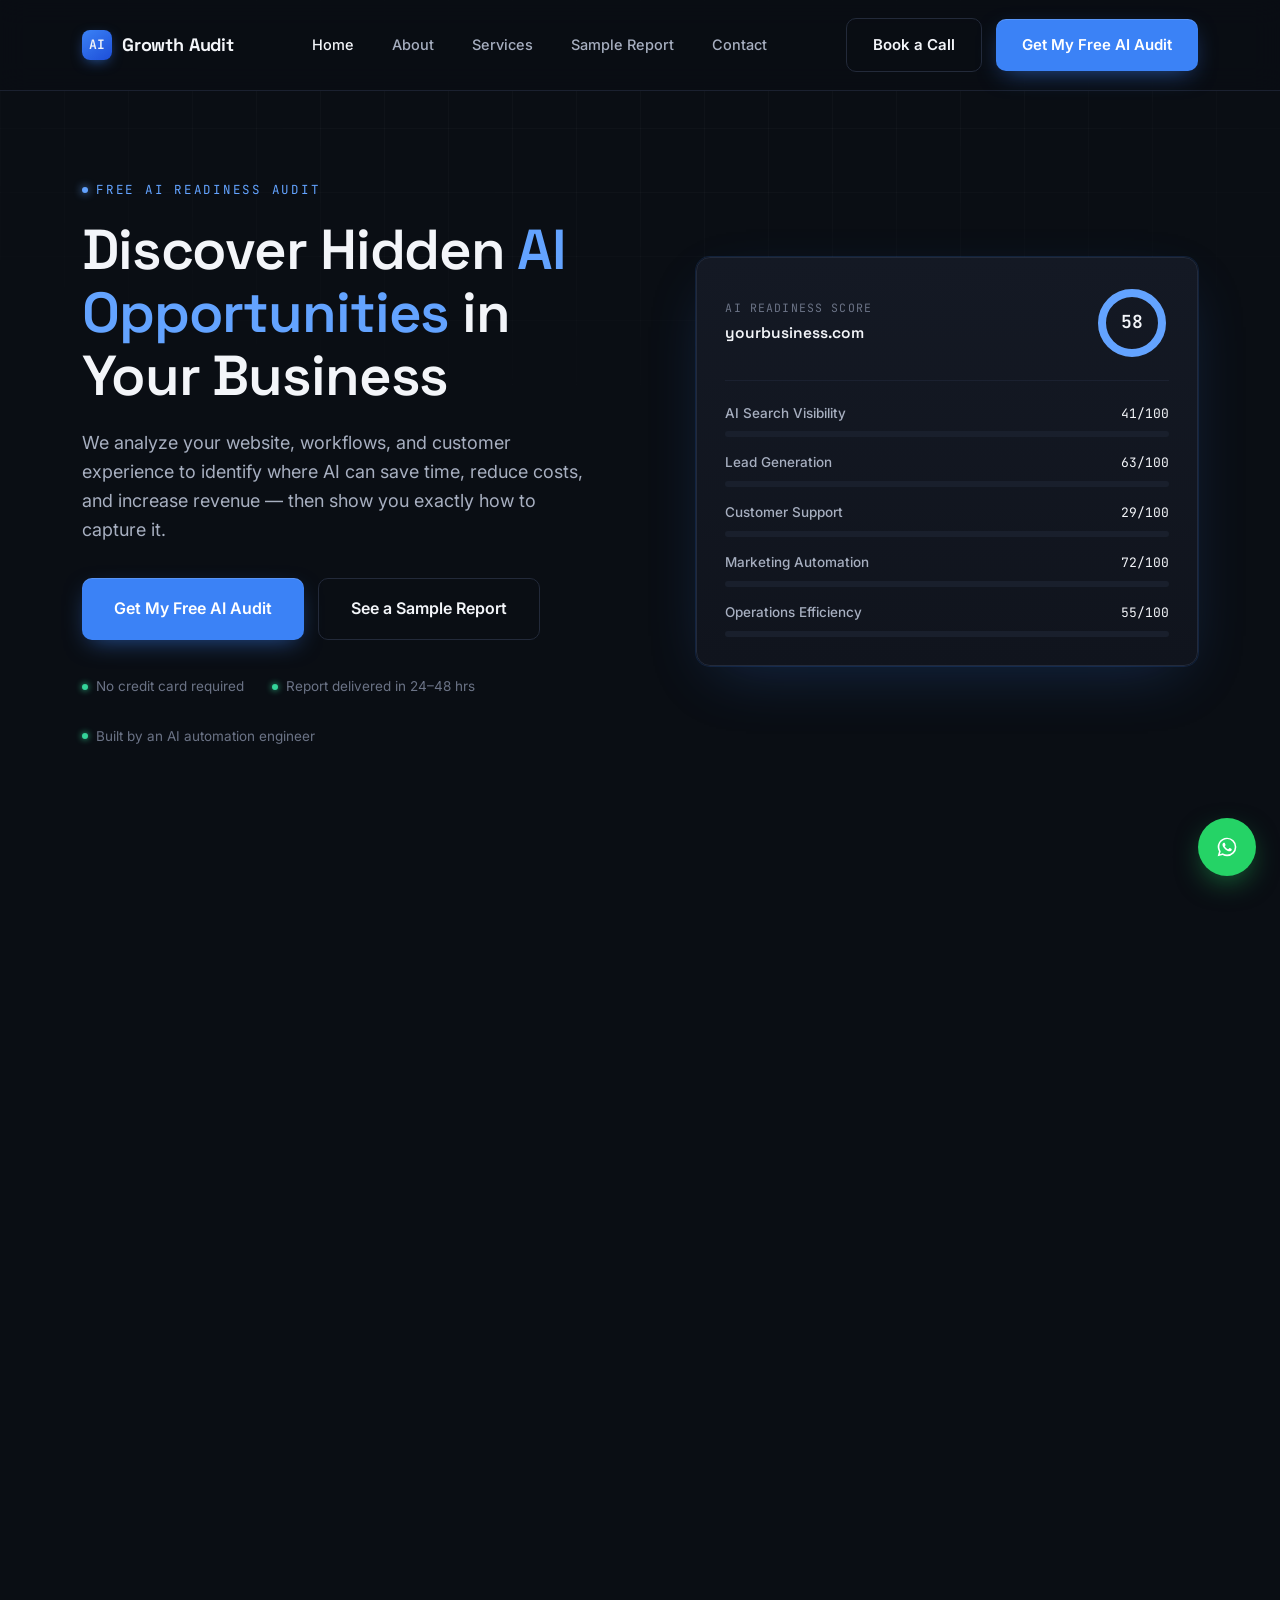
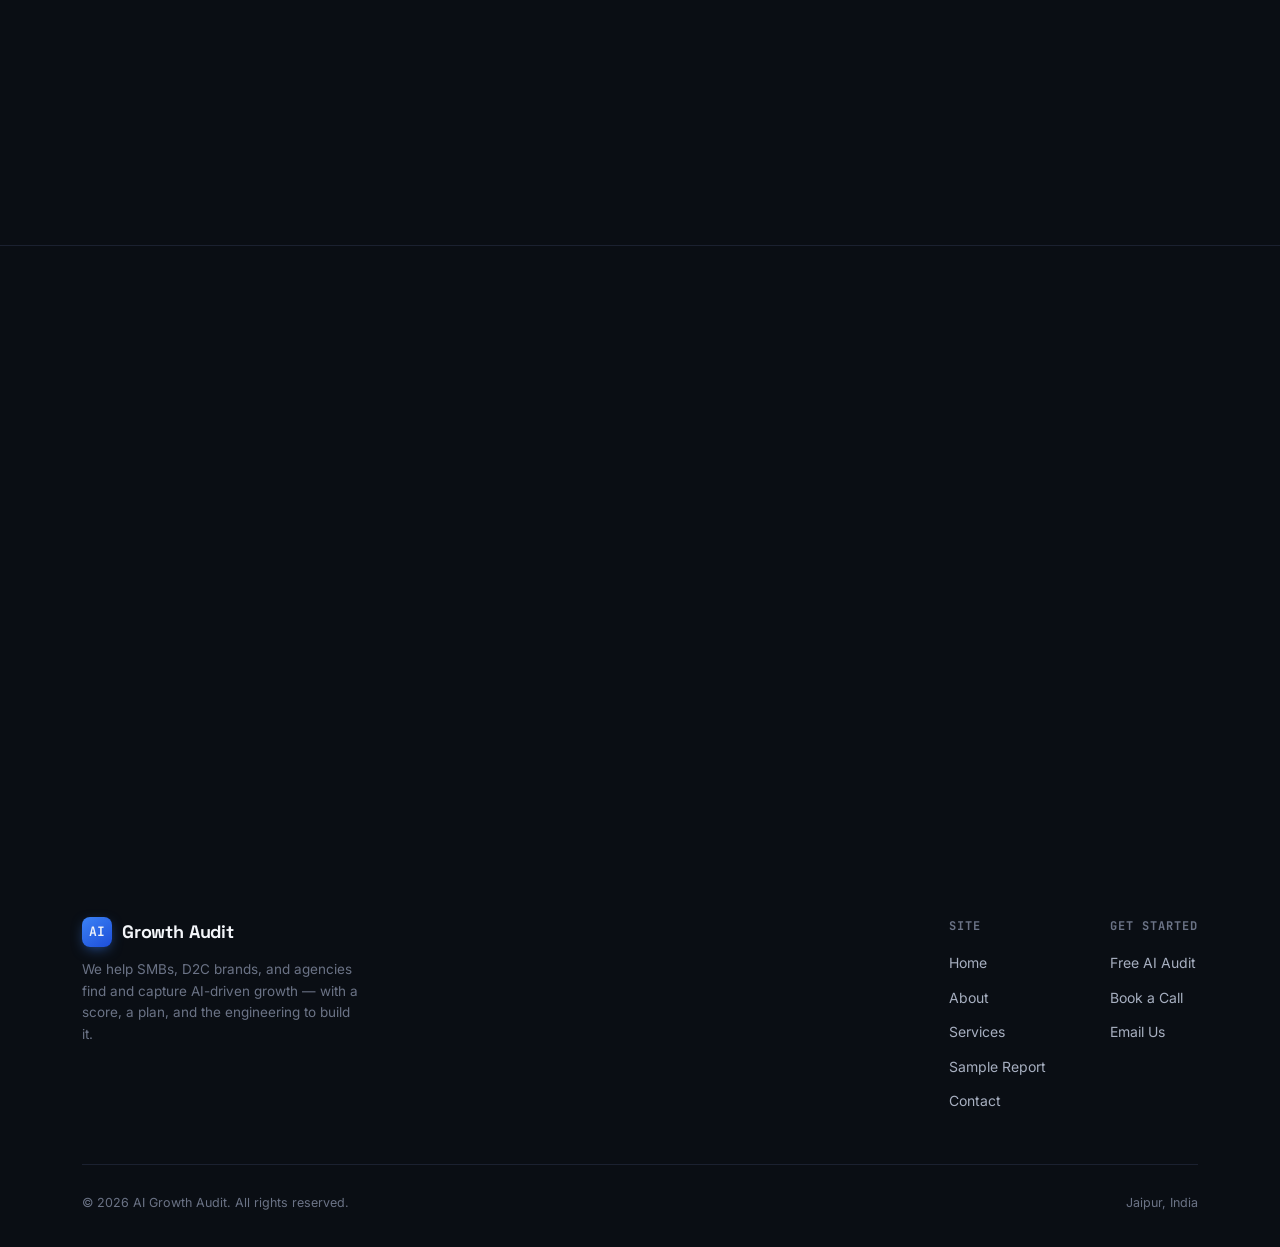
==== index.html @ 696801c4 "Add files via upload" ====
<!DOCTYPE html>
<html lang="en">
<head>
<meta charset="UTF-8">
<meta name="viewport" content="width=device-width, initial-scale=1.0">
<title>AI Growth Audit — Discover Hidden AI Opportunities in Your Business</title>
<meta name="description" content="We analyze your website, workflows, and customer experience to identify where AI can save time, reduce costs, and increase revenue. Get your free AI Audit.">
<meta property="og:title" content="AI Growth Audit — Discover Hidden AI Opportunities in Your Business">
<meta property="og:description" content="A personalized AI Readiness Score, audit report, and implementation roadmap for your business — free.">
<meta property="og:type" content="website">
<link rel="icon" href="data:image/svg+xml,<svg xmlns=%22http://www.w3.org/2000/svg%22 viewBox=%220 0 100 100%22><rect width=%22100%22 height=%22100%22 rx=%2222%22 fill=%22%233B82F6%22/><text x=%2250%22 y=%2266%22 font-size=%2255%22 text-anchor=%22middle%22 fill=%22white%22 font-family=%22monospace%22>A</text></svg>">
<link rel="stylesheet" href="styles.css">
</head>
<body>

<nav class="nav">
  <div class="nav-inner">
    <a href="index.html" class="logo"><span class="logo-mark">AI</span> Growth Audit</a>
    <ul class="nav-links">
      <li><a href="index.html" class="active">Home</a></li>
      <li><a href="about.html">About</a></li>
      <li><a href="services.html">Services</a></li>
      <li><a href="sample-report.html">Sample Report</a></li>
      <li><a href="contact.html">Contact</a></li>
    </ul>
    <div class="nav-cta">
      <a href="contact.html" class="btn btn-secondary">Book a Call</a>
      <a href="contact.html" class="btn btn-primary">Get My Free AI Audit</a>
    </div>
    <button class="nav-toggle" aria-label="Menu"><span></span><span></span><span></span></button>
  </div>
</nav>

<!-- HERO -->
<section class="hero">
  <div class="container">
    <div class="hero-grid">
      <div class="reveal in">
        <span class="eyebrow">Free AI Readiness Audit</span>
        <h1>Discover Hidden <span class="hl">AI Opportunities</span> in Your Business</h1>
        <p class="lead">We analyze your website, workflows, and customer experience to identify where AI can save time, reduce costs, and increase revenue — then show you exactly how to capture it.</p>
        <div class="hero-ctas">
          <a href="contact.html" class="btn btn-primary btn-lg">Get My Free AI Audit</a>
          <a href="sample-report.html" class="btn btn-secondary btn-lg">See a Sample Report</a>
        </div>
        <div class="hero-meta">
          <span><span class="dot-ok"></span> No credit card required</span>
          <span><span class="dot-ok"></span> Report delivered in 24–48 hrs</span>
          <span><span class="dot-ok"></span> Built by an AI automation engineer</span>
        </div>
      </div>

      <div class="reveal in" style="transition-delay:.1s">
        <div class="scorecard">
          <div class="scorecard-top">
            <div>
              <div class="label">AI Readiness Score</div>
              <div class="name">yourbusiness.com</div>
            </div>
            <div class="score-ring">
              <svg viewBox="0 0 74 74" width="74" height="74">
                <circle class="score-ring-bg" cx="37" cy="37" r="30"></circle>
                <circle class="score-ring-fill" cx="37" cy="37" r="30" data-value="58"></circle>
              </svg>
              <div class="score-ring-num">58</div>
            </div>
          </div>
          <div class="score-rows">
            <div class="score-row">
              <div class="score-row-top"><span class="cat">AI Search Visibility</span><span class="val">41/100</span></div>
              <div class="bar-track"><div class="bar-fill low" data-value="41"></div></div>
            </div>
            <div class="score-row">
              <div class="score-row-top"><span class="cat">Lead Generation</span><span class="val">63/100</span></div>
              <div class="bar-track"><div class="bar-fill mid" data-value="63"></div></div>
            </div>
            <div class="score-row">
              <div class="score-row-top"><span class="cat">Customer Support</span><span class="val">29/100</span></div>
              <div class="bar-track"><div class="bar-fill low" data-value="29"></div></div>
            </div>
            <div class="score-row">
              <div class="score-row-top"><span class="cat">Marketing Automation</span><span class="val">72/100</span></div>
              <div class="bar-track"><div class="bar-fill good" data-value="72"></div></div>
            </div>
            <div class="score-row">
              <div class="score-row-top"><span class="cat">Operations Efficiency</span><span class="val">55/100</span></div>
              <div class="bar-track"><div class="bar-fill mid" data-value="55"></div></div>
            </div>
          </div>
        </div>
      </div>
    </div>
  </div>
</section>

<!-- PROBLEM -->
<section class="section">
  <div class="container">
    <div class="section-head reveal">
      <span class="eyebrow">The Problem</span>
      <h2>Every day you run without AI is money left on the table</h2>
      <p>Most small and mid-sized businesses are losing leads, hours, and margin to problems that are now genuinely solvable — they just don't know where to look.</p>
    </div>
    <div class="problem-grid reveal">
      <div class="problem-card">
        <svg class="icon" viewBox="0 0 24 24" fill="none" stroke="currentColor" stroke-width="1.6"><circle cx="12" cy="12" r="9"/><path d="M12 7v5l3 3"/></svg>
        <h4>Too many repetitive tasks</h4>
        <p>Hours spent on manual data entry, follow-ups, and admin that software could handle in seconds.</p>
      </div>
      <div class="problem-card">
        <svg class="icon" viewBox="0 0 24 24" fill="none" stroke="currentColor" stroke-width="1.6"><path d="M21 15a2 2 0 01-2 2H7l-4 4V5a2 2 0 012-2h14a2 2 0 012 2z"/></svg>
        <h4>Slow customer support</h4>
        <p>Customers wait hours for answers to questions a chatbot could resolve instantly, 24/7.</p>
      </div>
      <div class="problem-card">
        <svg class="icon" viewBox="0 0 24 24" fill="none" stroke="currentColor" stroke-width="1.6"><path d="M3 3v18h18"/><path d="M7 15l4-6 4 3 5-8"/></svg>
        <h4>Missed leads</h4>
        <p>Enquiries that arrive after hours, on WhatsApp, or through forms — and simply go unanswered.</p>
      </div>
      <div class="problem-card">
        <svg class="icon" viewBox="0 0 24 24" fill="none" stroke="currentColor" stroke-width="1.6"><rect x="3" y="3" width="7" height="7"/><rect x="14" y="3" width="7" height="7"/><rect x="3" y="14" width="7" height="7"/><rect x="14" y="14" width="7" height="7"/></svg>
        <h4>Inefficient workflows</h4>
        <p>Disconnected tools and manual handoffs that slow down every team, every day.</p>
      </div>
      <div class="problem-card">
        <svg class="icon" viewBox="0 0 24 24" fill="none" stroke="currentColor" stroke-width="1.6"><path d="M12 1v22M17 5H9.5a3.5 3.5 0 000 7h5a3.5 3.5 0 010 7H6"/></svg>
        <h4>Rising operational costs</h4>
        <p>Headcount growing faster than revenue because work isn't being automated where it should be.</p>
      </div>
    </div>
  </div>
</section>

<!-- FRAMEWORK -->
<section class="section">
  <div class="container">
    <div class="section-head reveal">
      <span class="eyebrow">The AI Audit Framework</span>
      <h2>One scorecard. Seven categories. A clear picture of where you stand.</h2>
      <p>Every audit runs your business through the same rigorous framework, so you know exactly where you're strong, where you're behind, and what to fix first.</p>
    </div>
    <div class="framework-wrap">
      <div class="framework-list reveal">
        <div class="framework-item">
          <span class="framework-tag">CAT.01</span>
          <div><div class="framework-name">AI Search Visibility</div><div class="framework-desc">How discoverable you are in AI search & GEO/AEO</div></div>
          <span class="framework-score">41</span>
        </div>
        <div class="framework-item">
          <span class="framework-tag">CAT.02</span>
          <div><div class="framework-name">Lead Generation</div><div class="framework-desc">Capture, qualification, and response speed</div></div>
          <span class="framework-score">63</span>
        </div>
        <div class="framework-item">
          <span class="framework-tag">CAT.03</span>
          <div><div class="framework-name">Customer Support</div><div class="framework-desc">Response times and self-serve resolution</div></div>
          <span class="framework-score">29</span>
        </div>
        <div class="framework-item">
          <span class="framework-tag">CAT.04</span>
          <div><div class="framework-name">Marketing Automation</div><div class="framework-desc">Nurture sequences, retargeting, content ops</div></div>
          <span class="framework-score">72</span>
        </div>
        <div class="framework-item">
          <span class="framework-tag">CAT.05</span>
          <div><div class="framework-name">Sales Automation</div><div class="framework-desc">Follow-ups, quoting, and pipeline handoffs</div></div>
          <span class="framework-score">48</span>
        </div>
        <div class="framework-item">
          <span class="framework-tag">CAT.06</span>
          <div><div class="framework-name">Operations Efficiency</div><div class="framework-desc">Manual, repeatable work ready to automate</div></div>
          <span class="framework-score">55</span>
        </div>
        <div class="framework-item">
          <span class="framework-tag">CAT.07</span>
          <div><div class="framework-name">Analytics & Reporting</div><div class="framework-desc">Visibility into what's actually working</div></div>
          <span class="framework-score">61</span>
        </div>
      </div>
      <div class="reveal" style="transition-delay:.1s">
        <div class="scorecard">
          <div class="scorecard-top">
            <div><div class="label">Overall AI Score</div><div class="name">Composite result</div></div>
          </div>
          <div style="display:flex; justify-content:center; padding: 20px 0 8px;">
            <div class="score-ring" style="width:180px;height:180px;">
              <svg viewBox="0 0 180 180" width="180" height="180">
                <circle class="score-ring-bg" cx="90" cy="90" r="76" stroke-width="14"></circle>
                <circle class="score-ring-fill" cx="90" cy="90" r="76" stroke-width="14" data-value="58"></circle>
              </svg>
              <div class="score-ring-num" style="font-size:40px;">58</div>
            </div>
          </div>
          <p style="text-align:center; color:var(--text-faint); font-size:13px; margin-top:6px;">Average score of first-time audits: <span style="color:var(--text);">52/100</span></p>
        </div>
      </div>
    </div>
  </div>
</section>

<!-- WHAT YOU RECEIVE -->
<section class="section">
  <div class="container">
    <div class="section-head reveal">
      <span class="eyebrow">What You Receive</span>
      <h2>Not a sales pitch. A complete, actionable audit.</h2>
      <p>Every audit is built specifically around your business — your website, your workflows, your customers.</p>
    </div>
    <div class="deliv-grid reveal">
      <div class="deliv-card">
        <div class="deliv-num">DELIVERABLE</div>
        <h4>AI Readiness Score</h4>
        <p>A 0–100 score across 7 categories, benchmarked against similar businesses.</p>
      </div>
      <div class="deliv-card">
        <div class="deliv-num">DELIVERABLE</div>
        <h4>Personalized Audit Report</h4>
        <p>A clear PDF breakdown of your top opportunities, in plain language.</p>
      </div>
      <div class="deliv-card">
        <div class="deliv-num">DELIVERABLE</div>
        <h4>Loom Video Walkthrough</h4>
        <p>A 3–5 minute personal walkthrough of your website and quick wins.</p>
      </div>
      <div class="deliv-card">
        <div class="deliv-num">DELIVERABLE</div>
        <h4>ROI Estimates</h4>
        <p>Realistic projections — hours saved, leads recovered, cost reduced.</p>
      </div>
      <div class="deliv-card">
        <div class="deliv-num">DELIVERABLE</div>
        <h4>Implementation Roadmap</h4>
        <p>A prioritized, step-by-step plan for what to build first.</p>
      </div>
    </div>
  </div>
</section>

<!-- SAMPLE AUDIT PREVIEW -->
<section class="section">
  <div class="container">
    <div class="section-head reveal">
      <span class="eyebrow">Sample Audit Preview</span>
      <h2>Here's what your report actually looks like</h2>
      <p>A real dashboard, not a generic PDF template — built to make the next step obvious.</p>
    </div>
    <div class="report-mock reveal">
      <div class="report-mock-bar">
        <span class="dot"></span><span class="dot"></span><span class="dot"></span>
        <span class="filename">ai-audit-report — yourbusiness.com.pdf</span>
      </div>
      <div class="report-mock-body">
        <div class="report-score-block">
          <div class="score-ring">
            <svg viewBox="0 0 150 150" width="150" height="150">
              <circle class="score-ring-bg" cx="75" cy="75" r="64" stroke-width="11"></circle>
              <circle class="score-ring-fill" cx="75" cy="75" r="64" stroke-width="11" data-value="58"></circle>
            </svg>
            <div class="score-ring-num">58</div>
          </div>
          <div class="score-label">OVERALL AI SCORE</div>
          <div class="report-grade">Room to grow</div>
        </div>
        <div class="report-opps">
          <div class="opp-row">
            <span class="opp-badge">1</span>
            <div><h5>Add WhatsApp AI support</h5><p>Could reduce support workload by 30–40% based on current message volume.</p></div>
          </div>
          <div class="opp-row">
            <span class="opp-badge">2</span>
            <div><h5>Automate lead follow-up</h5><p>42% of form submissions currently receive a response after 12+ hours.</p></div>
          </div>
          <div class="opp-row">
            <span class="opp-badge">3</span>
            <div><h5>Improve AI search visibility</h5><p>Site is not structured for AI answer engines like ChatGPT and Perplexity.</p></div>
          </div>
          <div class="opp-row">
            <span class="opp-badge">4</span>
            <div><h5>Add a website chatbot</h5><p>Estimated to capture 15–20 additional qualified leads per month.</p></div>
          </div>
        </div>
      </div>
    </div>
    <div class="text-center mt-32 reveal">
      <a href="sample-report.html" class="btn btn-secondary">View the Full Sample Report</a>
    </div>
  </div>
</section>

<!-- WHY CHOOSE US -->
<section class="section">
  <div class="container">
    <div class="section-head reveal">
      <span class="eyebrow">Why Choose Us</span>
      <h2>An engineer's audit, not a marketer's pitch</h2>
      <p>We build the automations we recommend — so every finding in your report is something we know how to implement.</p>
    </div>
    <div class="why-grid reveal">
      <div class="why-card">
        <div class="why-num">5+</div>
        <h4>Years in software & AI engineering</h4>
        <p>Hands-on experience building production software before specializing in applied AI.</p>
      </div>
      <div class="why-card">
        <div class="why-num">01</div>
        <h4>AI automation specialist</h4>
        <p>Chatbots, WhatsApp agents, and workflow automation — not just advice, but working systems.</p>
      </div>
      <div class="why-card">
        <div class="why-num">₹</div>
        <h4>ROI-focused recommendations</h4>
        <p>Every suggestion comes with an estimate of time saved or revenue gained — no vague promises.</p>
      </div>
      <div class="why-card">
        <div class="why-num">0</div>
        <h4>No unnecessary software sales</h4>
        <p>If a $10 tool solves your problem, that's what we'll recommend. Simple as that.</p>
      </div>
    </div>
  </div>
</section>

<!-- TESTIMONIALS -->
<section class="section">
  <div class="container">
    <div class="section-head center reveal" style="margin-left:auto; margin-right:auto;">
      <span class="eyebrow">Testimonials</span>
      <h2>What business owners say after their audit</h2>
    </div>
    <div class="testi-grid reveal">
      <div class="testi-card">
        <div class="testi-stars">★★★★★</div>
        <p class="quote">"The audit found three things we didn't even realize were costing us leads. We implemented the WhatsApp automation within two weeks and support tickets dropped almost overnight."</p>
        <div class="testi-person">
          <div class="testi-avatar">RK</div>
          <div class="who"><b>Rohan Kapoor</b><span>Founder, D2C Fashion Brand</span></div>
        </div>
      </div>
      <div class="testi-card">
        <div class="testi-stars">★★★★★</div>
        <p class="quote">"Refreshingly practical. No jargon, no upsell pressure — just a clear score, a clear report, and a clear next step. We're now working together on implementation."</p>
        <div class="testi-person">
          <div class="testi-avatar">SM</div>
          <div class="who"><b>Sanya Mehta</b><span>Owner, Jewelry Brand, Jaipur</span></div>
        </div>
      </div>
      <div class="testi-card">
        <div class="testi-stars">★★★★★</div>
        <p class="quote">"The ROI estimates were realistic, not hyped — which is exactly why we trusted them. The AI Readiness Score gave our whole team a shared way to prioritize."</p>
        <div class="testi-person">
          <div class="testi-avatar">AV</div>
          <div class="who"><b>Arjun Verma</b><span>Ops Lead, Shopify Store</span></div>
        </div>
      </div>
    </div>
  </div>
</section>

<!-- FAQ -->
<section class="section">
  <div class="container">
    <div class="section-head reveal">
      <span class="eyebrow">FAQ</span>
      <h2>Common questions</h2>
    </div>
    <div class="faq-list reveal">
      <div class="faq-item">
        <div class="faq-q"><span>Is the audit really free?</span><span class="plus">+</span></div>
        <div class="faq-a"><p>Yes — the first 25 audits are completely free. After that, standard audits are ₹999 and premium audits (with a full Loom walkthrough and ROI modeling) are ₹4,999.</p></div>
      </div>
      <div class="faq-item">
        <div class="faq-q"><span>How long does it take to get my report?</span><span class="plus">+</span></div>
        <div class="faq-a"><p>Most audits are delivered within 24–48 hours of submitting your details.</p></div>
      </div>
      <div class="faq-item">
        <div class="faq-q"><span>Do I have to buy implementation services?</span><span class="plus">+</span></div>
        <div class="faq-a"><p>No. The audit is a standalone deliverable. If you'd like help implementing any of the recommendations, that's a separate, optional conversation.</p></div>
      </div>
      <div class="faq-item">
        <div class="faq-q"><span>What kind of businesses is this for?</span><span class="plus">+</span></div>
        <div class="faq-a"><p>Business owners, e-commerce and D2C brands, agencies, and service businesses with roughly 5–100 employees. If you have a website and customers, we can audit you.</p></div>
      </div>
      <div class="faq-item">
        <div class="faq-q"><span>What do you need from me to start?</span><span class="plus">+</span></div>
        <div class="faq-a"><p>Just your website URL and a short description of your business. We'll ask a few extra questions if needed during the process.</p></div>
      </div>
    </div>
  </div>
</section>

<!-- FINAL CTA -->
<section class="section" style="border-bottom:none;">
  <div class="container">
    <div class="cta-final reveal">
      <span class="eyebrow" style="justify-content:center;">Ready When You Are</span>
      <h2>Book Your Free AI Audit</h2>
      <p>Find out exactly where AI can save you time and make you money — in less than 48 hours.</p>
      <div class="hero-ctas">
        <a href="contact.html" class="btn btn-primary btn-lg">Get My Free AI Audit</a>
        <a href="contact.html" class="btn btn-secondary btn-lg">Book a Call Instead</a>
      </div>
    </div>
  </div>
</section>

<footer>
  <div class="container">
    <div class="footer-top">
      <div class="footer-brand">
        <a href="index.html" class="logo"><span class="logo-mark">AI</span> Growth Audit</a>
        <p>We help SMBs, D2C brands, and agencies find and capture AI-driven growth — with a score, a plan, and the engineering to build it.</p>
      </div>
      <div class="footer-cols">
        <div class="footer-col">
          <h5>Site</h5>
          <a href="index.html">Home</a>
          <a href="about.html">About</a>
          <a href="services.html">Services</a>
          <a href="sample-report.html">Sample Report</a>
          <a href="contact.html">Contact</a>
        </div>
        <div class="footer-col">
          <h5>Get Started</h5>
          <a href="contact.html">Free AI Audit</a>
          <a href="contact.html">Book a Call</a>
          <a href="mailto:hello@aigrowthaudit.com">Email Us</a>
        </div>
      </div>
    </div>
    <div class="footer-bottom">
      <span>© 2026 AI Growth Audit. All rights reserved.</span>
      <span>Jaipur, India</span>
    </div>
  </div>
</footer>

<a href="https://wa.me/910000000000?text=Hi!%20I'd%20like%20to%20get%20a%20free%20AI%20audit%20for%20my%20business." class="wa-float" target="_blank" rel="noopener" aria-label="Chat on WhatsApp">
  <svg viewBox="0 0 24 24" fill="white"><path d="M17.6 6.32A7.85 7.85 0 0012.05 4a7.94 7.94 0 00-6.9 11.9L4 20l4.2-1.1a7.9 7.9 0 003.85 1h.01a7.94 7.94 0 007.94-7.93 7.9 7.9 0 00-2.4-5.65zm-5.55 12.2h-.01a6.6 6.6 0 01-3.36-.92l-.24-.14-2.5.65.67-2.44-.16-.25a6.6 6.6 0 01-1.01-3.5 6.6 6.6 0 0111.27-4.66 6.55 6.55 0 011.94 4.67 6.6 6.6 0 01-6.6 6.59zm3.62-4.94c-.2-.1-1.17-.58-1.35-.64-.18-.07-.31-.1-.44.1s-.51.64-.62.77-.23.15-.42.05a5.4 5.4 0 01-1.6-.98 6 6 0 01-1.1-1.37c-.12-.2 0-.3.09-.4s.2-.23.29-.35a1.3 1.3 0 00.2-.33.37.37 0 000-.35c-.05-.1-.44-1.06-.6-1.45-.16-.38-.32-.33-.44-.33h-.38a.72.72 0 00-.52.24 2.2 2.2 0 00-.68 1.63 3.8 3.8 0 00.8 2.03 8.7 8.7 0 003.33 2.94c.47.2.83.32 1.11.41a2.67 2.67 0 001.23.08c.37-.06 1.17-.48 1.34-.94s.17-.86.12-.94-.18-.13-.38-.23z"/></svg>
</a>

<script src="script.js"></script>
</body>
</html>
---- styles.css ----
/* ============================================
   AI GROWTH AUDIT — Design System
   Palette: near-black base, cool surfaces, electric blue accent
   Type: Space Grotesk (display) / Inter (body) / JetBrains Mono (data)
   ============================================ */

@import url('https://fonts.googleapis.com/css2?family=Space+Grotesk:wght@500;600;700&family=Inter:wght@400;500;600;700&family=JetBrains+Mono:wght@400;500;600&display=swap');

:root{
  --bg: #0A0E14;
  --bg-raised: #10141D;
  --surface: #141924;
  --surface-2: #191F2C;
  --border: #232A3A;
  --border-soft: #1B2130;
  --text: #F3F5F9;
  --text-dim: #A7AFC0;
  --text-faint: #6B7386;
  --blue: #3B82F6;
  --blue-bright: #63A3FF;
  --blue-dim: #1E3A6E;
  --green: #34D399;
  --amber: #F5B84E;
  --red: #F26D6D;

  --font-display: 'Space Grotesk', sans-serif;
  --font-body: 'Inter', sans-serif;
  --font-mono: 'JetBrains Mono', monospace;

  --radius: 14px;
  --radius-sm: 8px;
  --container: 1180px;

  --shadow-glow: 0 0 0 1px rgba(59,130,246,0.15), 0 20px 60px -20px rgba(59,130,246,0.25);
}

*{ box-sizing: border-box; margin: 0; padding: 0; }

html{ scroll-behavior: smooth; }

body{
  background: var(--bg);
  color: var(--text);
  font-family: var(--font-body);
  font-size: 16px;
  line-height: 1.6;
  -webkit-font-smoothing: antialiased;
  overflow-x: hidden;
}

/* subtle ambient grid background */
body::before{
  content: "";
  position: fixed;
  inset: 0;
  background-image:
    linear-gradient(rgba(255,255,255,0.025) 1px, transparent 1px),
    linear-gradient(90deg, rgba(255,255,255,0.025) 1px, transparent 1px);
  background-size: 64px 64px;
  mask-image: radial-gradient(ellipse 80% 50% at 50% 0%, #000 40%, transparent 100%);
  pointer-events: none;
  z-index: 0;
}

img, svg{ display:block; max-width: 100%; }
a{ color: inherit; text-decoration: none; }
ul{ list-style: none; }
button{ font-family: inherit; cursor: pointer; border: none; background: none; color: inherit; }

.container{
  max-width: var(--container);
  margin: 0 auto;
  padding: 0 32px;
  position: relative;
  z-index: 1;
}

h1,h2,h3,h4{
  font-family: var(--font-display);
  font-weight: 600;
  line-height: 1.12;
  letter-spacing: -0.02em;
}

.eyebrow{
  font-family: var(--font-mono);
  font-size: 12.5px;
  letter-spacing: 0.14em;
  text-transform: uppercase;
  color: var(--blue-bright);
  display: inline-flex;
  align-items: center;
  gap: 8px;
  margin-bottom: 18px;
}
.eyebrow::before{
  content: "";
  width: 6px; height: 6px;
  border-radius: 50%;
  background: var(--blue-bright);
  box-shadow: 0 0 8px var(--blue-bright);
}

.section{
  padding: 120px 0;
  position: relative;
  border-bottom: 1px solid var(--border-soft);
}
.section-head{
  max-width: 640px;
  margin-bottom: 64px;
}
.section-head.center{ margin-left: auto; margin-right: auto; text-align: center; }
.section-head h2{ font-size: clamp(28px, 3.4vw, 42px); margin-bottom: 18px; }
.section-head p{ color: var(--text-dim); font-size: 17px; }

/* ---------- Buttons ---------- */
.btn{
  display: inline-flex;
  align-items: center;
  justify-content: center;
  gap: 8px;
  padding: 14px 26px;
  border-radius: 10px;
  font-weight: 600;
  font-size: 15px;
  font-family: var(--font-body);
  transition: transform .18s ease, box-shadow .18s ease, background .18s ease, border-color .18s ease;
  white-space: nowrap;
}
.btn-primary{
  background: var(--blue);
  color: #fff;
  box-shadow: 0 1px 0 rgba(255,255,255,0.15) inset, 0 8px 24px -8px rgba(59,130,246,0.6);
}
.btn-primary:hover{ background: var(--blue-bright); transform: translateY(-2px); box-shadow: 0 12px 28px -8px rgba(59,130,246,0.75); }
.btn-secondary{
  background: transparent;
  color: var(--text);
  border: 1px solid var(--border);
}
.btn-secondary:hover{ border-color: var(--blue); background: rgba(59,130,246,0.06); transform: translateY(-2px); }
.btn-lg{ padding: 17px 32px; font-size: 16px; }
.btn-block{ width: 100%; }

/* ---------- Navbar ---------- */
.nav{
  position: sticky; top: 0; z-index: 100;
  background: rgba(10,14,20,0.78);
  backdrop-filter: blur(14px);
  border-bottom: 1px solid var(--border-soft);
}
.nav-inner{
  display: flex; align-items: center; justify-content: space-between;
  padding: 18px 32px;
  max-width: var(--container);
  margin: 0 auto;
}
.logo{
  display: flex; align-items: center; gap: 10px;
  font-family: var(--font-display);
  font-weight: 700;
  font-size: 18px;
  letter-spacing: -0.01em;
}
.logo-mark{
  width: 30px; height: 30px;
  border-radius: 8px;
  background: linear-gradient(145deg, var(--blue), #1d4ed8);
  display: flex; align-items: center; justify-content: center;
  font-family: var(--font-mono);
  font-size: 13px;
  font-weight: 600;
  box-shadow: 0 4px 14px -4px rgba(59,130,246,0.7);
}
.nav-links{
  display: flex; align-items: center; gap: 38px;
}
.nav-links a{
  font-size: 14.5px;
  font-weight: 500;
  color: var(--text-dim);
  transition: color .15s ease;
}
.nav-links a:hover, .nav-links a.active{ color: var(--text); }
.nav-cta{ display: flex; align-items: center; gap: 14px; }
.nav-toggle{ display: none; }

@media (max-width: 880px){
  .nav-links{
    position: fixed; top: 68px; left: 0; right: 0;
    flex-direction: column;
    background: var(--bg-raised);
    border-bottom: 1px solid var(--border);
    padding: 24px 32px;
    gap: 20px;
    transform: translateY(-140%);
    transition: transform .25s ease;
    z-index: 99;
  }
  .nav-links.open{ transform: translateY(0); }
  .nav-toggle{
    display: flex; flex-direction: column; gap: 5px;
    width: 26px;
  }
  .nav-toggle span{ height: 2px; background: var(--text); border-radius: 2px; transition: .2s; }
  .nav-cta .btn-secondary{ display: none; }
}

/* ---------- Hero ---------- */
.hero{
  padding: 84px 0 100px;
  position: relative;
}
.hero-grid{
  display: grid;
  grid-template-columns: 1.05fr 0.95fr;
  gap: 60px;
  align-items: center;
}
.hero h1{
  font-size: clamp(34px, 4.4vw, 58px);
  margin-bottom: 22px;
}
.hero h1 .hl{ color: var(--blue-bright); }
.hero p.lead{
  font-size: 18px;
  color: var(--text-dim);
  max-width: 520px;
  margin-bottom: 34px;
}
.hero-ctas{ display: flex; gap: 14px; flex-wrap: wrap; margin-bottom: 36px; }
.hero-meta{
  display: flex; gap: 28px; flex-wrap: wrap;
  font-size: 13.5px; color: var(--text-faint);
}
.hero-meta span{ display: flex; align-items: center; gap: 8px; }
.dot-ok{ width: 6px; height: 6px; border-radius: 50%; background: var(--green); box-shadow: 0 0 6px var(--green); }

/* ---------- Scorecard widget (signature element) ---------- */
.scorecard{
  background: linear-gradient(180deg, var(--surface), var(--bg-raised));
  border: 1px solid var(--border);
  border-radius: var(--radius);
  padding: 28px;
  box-shadow: var(--shadow-glow);
  position: relative;
}
.scorecard-top{
  display: flex; align-items: center; justify-content: space-between;
  margin-bottom: 22px;
  padding-bottom: 20px;
  border-bottom: 1px solid var(--border-soft);
}
.scorecard-top .label{ font-family: var(--font-mono); font-size: 11.5px; letter-spacing: 0.1em; color: var(--text-faint); text-transform: uppercase; }
.scorecard-top .name{ font-family: var(--font-display); font-weight: 600; font-size: 15.5px; margin-top: 4px; }
.score-ring{
  position: relative;
  width: 74px; height: 74px;
}
.score-ring svg{ transform: rotate(-90deg); }
.score-ring-bg{ fill:none; stroke: var(--border); stroke-width: 8; }
.score-ring-fill{ fill:none; stroke: var(--blue-bright); stroke-width: 8; stroke-linecap: round; transition: stroke-dashoffset 1.4s cubic-bezier(.2,.8,.2,1); }
.score-ring-num{
  position: absolute; inset: 0;
  display: flex; align-items: center; justify-content: center;
  font-family: var(--font-mono); font-weight: 600; font-size: 18px;
}
.score-rows{ display: flex; flex-direction: column; gap: 15px; }
.score-row{ display: flex; flex-direction: column; gap: 7px; }
.score-row-top{ display: flex; justify-content: space-between; align-items: baseline; }
.score-row-top .cat{ font-size: 13.5px; color: var(--text-dim); font-weight: 500; }
.score-row-top .val{ font-family: var(--font-mono); font-size: 13px; color: var(--text); }
.bar-track{ height: 6px; border-radius: 4px; background: var(--surface-2); overflow: hidden; }
.bar-fill{ height: 100%; border-radius: 4px; background: linear-gradient(90deg, var(--blue-dim), var(--blue-bright)); width: 0%; transition: width 1.2s cubic-bezier(.2,.8,.2,1); }
.bar-fill.good{ background: linear-gradient(90deg, #14532d, var(--green)); }
.bar-fill.mid{ background: linear-gradient(90deg, #7a5417, var(--amber)); }
.bar-fill.low{ background: linear-gradient(90deg, #7a2323, var(--red)); }

/* ---------- Problem grid ---------- */
.problem-grid{
  display: grid;
  grid-template-columns: repeat(5, 1fr);
  gap: 1px;
  background: var(--border-soft);
  border: 1px solid var(--border-soft);
  border-radius: var(--radius);
  overflow: hidden;
}
.problem-card{
  background: var(--bg);
  padding: 30px 22px;
  display: flex; flex-direction: column; gap: 14px;
  transition: background .2s ease;
}
.problem-card:hover{ background: var(--surface); }
.problem-card .icon{ width: 34px; height: 34px; color: var(--red); }
.problem-card h4{ font-size: 15px; font-weight: 600; }
.problem-card p{ font-size: 13.5px; color: var(--text-faint); }

@media (max-width: 980px){
  .problem-grid{ grid-template-columns: repeat(2, 1fr); }
}
@media (max-width: 560px){
  .problem-grid{ grid-template-columns: 1fr; }
}

/* ---------- Framework list ---------- */
.framework-wrap{
  display: grid;
  grid-template-columns: 0.9fr 1.1fr;
  gap: 56px;
  align-items: center;
}
.framework-list{ display: flex; flex-direction: column; }
.framework-item{
  display: grid;
  grid-template-columns: 90px 1fr auto;
  align-items: center;
  gap: 18px;
  padding: 20px 0;
  border-bottom: 1px solid var(--border-soft);
}
.framework-item:first-child{ padding-top: 0; }
.framework-tag{ font-family: var(--font-mono); font-size: 12px; color: var(--text-faint); letter-spacing: 0.06em; }
.framework-name{ font-weight: 600; font-size: 15.5px; }
.framework-desc{ font-size: 13px; color: var(--text-faint); margin-top: 3px; }
.framework-score{ font-family: var(--font-mono); font-size: 15px; color: var(--blue-bright); }

@media (max-width: 900px){
  .framework-wrap{ grid-template-columns: 1fr; }
}

/* ---------- Deliverables ---------- */
.deliv-grid{
  display: grid;
  grid-template-columns: repeat(5, 1fr);
  gap: 20px;
}
.deliv-card{
  background: var(--surface);
  border: 1px solid var(--border);
  border-radius: var(--radius);
  padding: 26px 20px;
  transition: transform .2s ease, border-color .2s ease;
}
.deliv-card:hover{ transform: translateY(-4px); border-color: var(--blue-dim); }
.deliv-num{ font-family: var(--font-mono); font-size: 12px; color: var(--blue-bright); margin-bottom: 16px; }
.deliv-card h4{ font-size: 15px; margin-bottom: 8px; }
.deliv-card p{ font-size: 13px; color: var(--text-faint); }

@media (max-width: 1000px){ .deliv-grid{ grid-template-columns: repeat(2,1fr); } }
@media (max-width: 560px){ .deliv-grid{ grid-template-columns: 1fr; } }

/* ---------- Report preview mock ---------- */
.report-mock{
  background: var(--surface);
  border: 1px solid var(--border);
  border-radius: var(--radius);
  overflow: hidden;
  box-shadow: var(--shadow-glow);
}
.report-mock-bar{
  display: flex; align-items: center; gap: 8px;
  padding: 14px 20px;
  border-bottom: 1px solid var(--border-soft);
  background: var(--bg-raised);
}
.report-mock-bar .dot{ width: 9px; height: 9px; border-radius: 50%; background: var(--border); }
.report-mock-bar .filename{ margin-left: 10px; font-family: var(--font-mono); font-size: 12px; color: var(--text-faint); }
.report-mock-body{ padding: 34px; display: grid; grid-template-columns: 1fr 1.4fr; gap: 34px; }
.report-score-block{ text-align: center; }
.report-score-block .score-ring{ width: 150px; height: 150px; margin: 0 auto 14px; }
.report-score-block .score-ring-num{ font-size: 34px; }
.report-score-block .score-label{ font-family: var(--font-mono); font-size: 12px; color: var(--text-faint); letter-spacing: .08em; }
.report-grade{ display:inline-block; margin-top: 10px; padding: 4px 12px; border-radius: 20px; background: rgba(52,211,153,0.12); color: var(--green); font-family: var(--font-mono); font-size: 12px; }
.report-opps{ display: flex; flex-direction: column; gap: 14px; }
.opp-row{ display: flex; gap: 14px; align-items: flex-start; }
.opp-badge{ font-family: var(--font-mono); font-size: 11px; color: var(--bg); background: var(--blue-bright); width: 22px; height: 22px; border-radius: 6px; display: flex; align-items: center; justify-content: center; flex-shrink: 0; margin-top: 2px; font-weight: 700; }
.opp-row h5{ font-size: 14px; margin-bottom: 3px; }
.opp-row p{ font-size: 12.5px; color: var(--text-faint); }

@media (max-width: 780px){
  .report-mock-body{ grid-template-columns: 1fr; }
}

/* ---------- Why choose / stats ---------- */
.why-grid{
  display: grid;
  grid-template-columns: repeat(4, 1fr);
  gap: 24px;
}
.why-card{
  padding: 30px 0 0;
  border-top: 1px solid var(--border);
}
.why-num{ font-family: var(--font-mono); font-size: 30px; color: var(--blue-bright); margin-bottom: 10px; }
.why-card h4{ font-size: 15px; margin-bottom: 8px; }
.why-card p{ font-size: 13.5px; color: var(--text-faint); }

@media (max-width: 900px){ .why-grid{ grid-template-columns: repeat(2,1fr); } }

/* ---------- Testimonials ---------- */
.testi-grid{
  display: grid;
  grid-template-columns: repeat(3, 1fr);
  gap: 22px;
}
.testi-card{
  background: var(--surface);
  border: 1px solid var(--border);
  border-radius: var(--radius);
  padding: 28px;
  display: flex; flex-direction: column; gap: 18px;
}
.testi-stars{ color: var(--amber); font-size: 14px; letter-spacing: 2px; }
.testi-card p.quote{ font-size: 14.5px; color: var(--text-dim); line-height: 1.65; }
.testi-person{ display: flex; align-items: center; gap: 12px; margin-top: auto; }
.testi-avatar{
  width: 38px; height: 38px; border-radius: 50%;
  background: linear-gradient(145deg, var(--blue-dim), var(--blue));
  display: flex; align-items: center; justify-content: center;
  font-family: var(--font-mono); font-size: 13px; font-weight: 600;
}
.testi-person .who b{ display: block; font-size: 13.5px; }
.testi-person .who span{ font-size: 12px; color: var(--text-faint); }

@media (max-width: 900px){ .testi-grid{ grid-template-columns: 1fr; } }

/* ---------- FAQ ---------- */
.faq-list{ max-width: 780px; }
.faq-item{ border-bottom: 1px solid var(--border-soft); }
.faq-q{
  display: flex; align-items: center; justify-content: space-between;
  padding: 24px 4px;
  cursor: pointer;
  font-weight: 600; font-size: 15.5px;
  font-family: var(--font-display);
}
.faq-q .plus{ font-family: var(--font-mono); color: var(--blue-bright); font-size: 20px; transition: transform .2s ease; flex-shrink: 0; margin-left: 20px; }
.faq-item.open .plus{ transform: rotate(45deg); }
.faq-a{ max-height: 0; overflow: hidden; transition: max-height .3s ease; }
.faq-a p{ padding: 0 4px 24px; color: var(--text-dim); font-size: 14.5px; max-width: 620px; }

/* ---------- Final CTA ---------- */
.cta-final{
  background: radial-gradient(ellipse 60% 100% at 50% 0%, rgba(59,130,246,0.16), transparent), var(--bg-raised);
  border-radius: 20px;
  padding: 72px 40px;
  text-align: center;
  border: 1px solid var(--border);
}
.cta-final h2{ font-size: clamp(26px,3.2vw,40px); margin-bottom: 16px; }
.cta-final p{ color: var(--text-dim); margin-bottom: 34px; font-size: 16px; }
.cta-final .hero-ctas{ justify-content: center; margin-bottom: 0; }

/* ---------- Footer ---------- */
footer{ padding: 60px 0 34px; }
.footer-top{
  display: flex; justify-content: space-between; flex-wrap: wrap; gap: 40px;
  padding-bottom: 40px; border-bottom: 1px solid var(--border-soft); margin-bottom: 28px;
}
.footer-brand p{ color: var(--text-faint); font-size: 13.5px; margin-top: 12px; max-width: 280px; }
.footer-cols{ display: flex; gap: 64px; flex-wrap: wrap; }
.footer-col h5{ font-family: var(--font-mono); font-size: 12px; letter-spacing: 0.08em; text-transform: uppercase; color: var(--text-faint); margin-bottom: 16px; }
.footer-col a{ display: block; font-size: 14px; color: var(--text-dim); margin-bottom: 12px; }
.footer-col a:hover{ color: var(--text); }
.footer-bottom{ display: flex; justify-content: space-between; flex-wrap: wrap; gap: 10px; font-size: 12.5px; color: var(--text-faint); }

@media (max-width: 700px){
  .footer-top{ flex-direction: column; }
}

/* ---------- Form ---------- */
.form-card{
  background: var(--surface);
  border: 1px solid var(--border);
  border-radius: var(--radius);
  padding: 36px;
}
.form-grid{ display: grid; grid-template-columns: 1fr 1fr; gap: 18px; }
.field{ display: flex; flex-direction: column; gap: 8px; margin-bottom: 18px; }
.field.full{ grid-column: 1 / -1; }
.field label{ font-size: 13px; font-weight: 500; color: var(--text-dim); }
.field input, .field select, .field textarea{
  background: var(--bg-raised);
  border: 1px solid var(--border);
  border-radius: 8px;
  padding: 12px 14px;
  color: var(--text);
  font-family: var(--font-body);
  font-size: 14.5px;
  transition: border-color .15s ease;
}
.field input:focus, .field select:focus, .field textarea:focus{ outline: none; border-color: var(--blue); }
.field textarea{ resize: vertical; min-height: 100px; }
.form-note{ font-size: 12.5px; color: var(--text-faint); margin-top: 14px; text-align: center; }

@media (max-width: 700px){ .form-grid{ grid-template-columns: 1fr; } }

/* ---------- WhatsApp float button ---------- */
.wa-float{
  position: fixed; bottom: 24px; right: 24px; z-index: 200;
  width: 58px; height: 58px; border-radius: 50%;
  background: #25D366;
  display: flex; align-items: center; justify-content: center;
  box-shadow: 0 10px 30px -8px rgba(37,211,102,0.6);
  transition: transform .18s ease;
}
.wa-float:hover{ transform: scale(1.08); }
.wa-float svg{ width: 28px; height: 28px; }

/* ---------- Utility ---------- */
.reveal{ opacity: 0; transform: translateY(24px); transition: opacity .7s ease, transform .7s ease; }
.reveal.in{ opacity: 1; transform: translateY(0); }
.pill{
  display: inline-flex; align-items: center; gap: 6px;
  font-family: var(--font-mono); font-size: 12px;
  padding: 5px 12px; border-radius: 20px;
  background: var(--surface-2); border: 1px solid var(--border); color: var(--text-dim);
}
.text-center{ text-align: center; }
.mt-8{ margin-top: 8px; } .mt-16{ margin-top: 16px; } .mt-24{ margin-top: 24px; } .mt-32{ margin-top: 32px; }

/* ---------- Page header (inner pages) ---------- */
.page-hero{
  padding: 72px 0 60px;
  text-align: center;
}
.page-hero h1{ font-size: clamp(30px, 4vw, 48px); margin-bottom: 16px; }
.page-hero p{ color: var(--text-dim); max-width: 620px; margin: 0 auto; font-size: 17px; }

/* ---------- Services page cards ---------- */
.service-block{
  display: grid;
  grid-template-columns: 1fr 1fr;
  gap: 56px;
  align-items: center;
  padding: 80px 0;
  border-bottom: 1px solid var(--border-soft);
}
.service-block:last-child{ border-bottom: none; }
.service-block.rev .service-visual{ order: 2; }
.service-block.rev .service-copy{ order: 1; }
.service-copy .tag{ font-family: var(--font-mono); font-size: 12px; color: var(--blue-bright); margin-bottom: 14px; display:block; }
.service-copy h3{ font-size: 28px; margin-bottom: 16px; }
.service-copy p{ color: var(--text-dim); margin-bottom: 20px; }
.service-copy ul{ display: flex; flex-direction: column; gap: 10px; margin-bottom: 24px; }
.service-copy ul li{ display: flex; gap: 10px; font-size: 14.5px; color: var(--text-dim); align-items: flex-start; }
.service-copy ul li::before{ content: "→"; color: var(--blue-bright); flex-shrink: 0; }
.service-price{ font-family: var(--font-mono); font-size: 14px; color: var(--text); background: var(--surface-2); border: 1px solid var(--border); display: inline-block; padding: 8px 16px; border-radius: 8px; }
.service-visual{
  background: var(--surface);
  border: 1px solid var(--border);
  border-radius: var(--radius);
  padding: 30px;
  min-height: 280px;
  display: flex; align-items: center; justify-content: center;
}

@media (max-width: 900px){
  .service-block, .service-block.rev{ grid-template-columns: 1fr; }
  .service-block.rev .service-visual, .service-block.rev .service-copy{ order: unset; }
}

/* ---------- Pricing table ---------- */
.pricing-grid{
  display: grid;
  grid-template-columns: repeat(3, 1fr);
  gap: 22px;
}
.price-card{
  background: var(--surface);
  border: 1px solid var(--border);
  border-radius: var(--radius);
  padding: 32px 26px;
  display: flex; flex-direction: column;
}
.price-card.featured{
  border-color: var(--blue);
  background: linear-gradient(180deg, rgba(59,130,246,0.08), var(--surface));
  position: relative;
}
.price-card.featured::before{
  content: "MOST POPULAR";
  position: absolute; top: -12px; left: 26px;
  font-family: var(--font-mono); font-size: 10.5px; letter-spacing: 0.08em;
  background: var(--blue); color: #fff; padding: 4px 10px; border-radius: 6px;
}
.price-name{ font-family: var(--font-display); font-weight: 600; font-size: 17px; margin-bottom: 6px; }
.price-desc{ font-size: 13px; color: var(--text-faint); margin-bottom: 20px; }
.price-amount{ font-family: var(--font-mono); font-size: 34px; margin-bottom: 4px; }
.price-amount span{ font-size: 14px; color: var(--text-faint); }
.price-list{ display: flex; flex-direction: column; gap: 11px; margin: 24px 0 28px; flex: 1; }
.price-list li{ display: flex; gap: 10px; font-size: 13.5px; color: var(--text-dim); }
.price-list li::before{ content: "✓"; color: var(--green); font-weight: 700; }

@media (max-width: 940px){ .pricing-grid{ grid-template-columns: 1fr; } }

/* ---------- About page ---------- */
.about-grid{
  display: grid;
  grid-template-columns: 0.9fr 1.1fr;
  gap: 60px;
  align-items: center;
}
.about-portrait{
  aspect-ratio: 4/5;
  background: var(--surface);
  border: 1px solid var(--border);
  border-radius: var(--radius);
  display: flex; align-items: center; justify-content: center;
  position: relative;
  overflow: hidden;
}
.timeline{ display: flex; flex-direction: column; }
.timeline-item{ display: grid; grid-template-columns: 100px 1fr; gap: 20px; padding: 22px 0; border-bottom: 1px solid var(--border-soft); }
.timeline-item:first-child{ padding-top: 0; }
.timeline-year{ font-family: var(--font-mono); font-size: 13px; color: var(--blue-bright); }
.timeline-item h4{ font-size: 15px; margin-bottom: 6px; }
.timeline-item p{ font-size: 13.5px; color: var(--text-faint); }

@media (max-width: 900px){ .about-grid{ grid-template-columns: 1fr; } }

/* ---------- Contact page ---------- */
.contact-grid{
  display: grid;
  grid-template-columns: 1fr 1fr;
  gap: 50px;
}
.contact-info-card{
  background: var(--surface);
  border: 1px solid var(--border);
  border-radius: var(--radius);
  padding: 28px;
  display: flex; gap: 16px; align-items: flex-start;
  margin-bottom: 16px;
}
.contact-info-card .icn{ width: 36px; height: 36px; border-radius: 8px; background: var(--surface-2); display: flex; align-items: center; justify-content: center; flex-shrink: 0; color: var(--blue-bright); }
.contact-info-card h4{ font-size: 14.5px; margin-bottom: 4px; }
.contact-info-card p, .contact-info-card a{ font-size: 13.5px; color: var(--text-faint); }
.calendly-placeholder{
  background: var(--bg-raised);
  border: 1px dashed var(--border);
  border-radius: var(--radius);
  padding: 40px 24px;
  text-align: center;
  margin-top: 8px;
}
.calendly-placeholder p{ font-size: 13px; color: var(--text-faint); margin-top: 8px; }

@media (max-width: 900px){ .contact-grid{ grid-template-columns: 1fr; } }
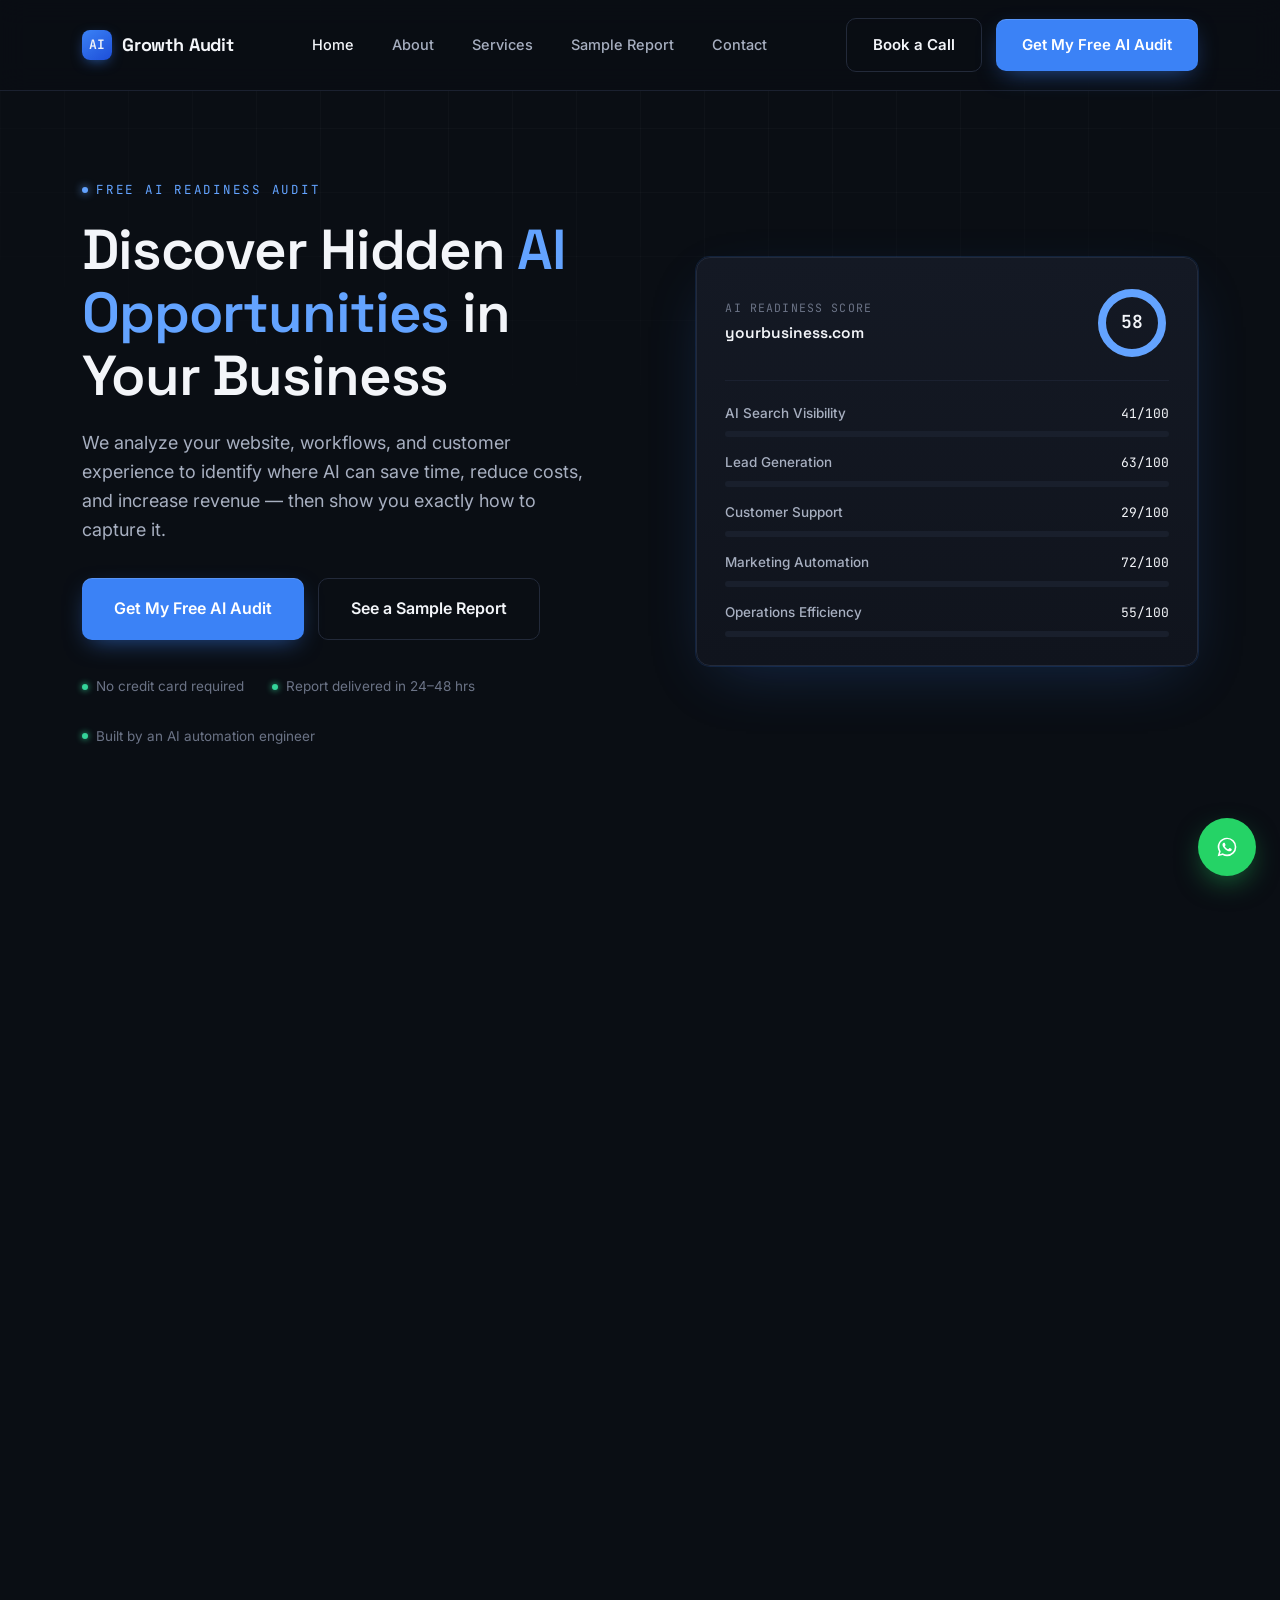
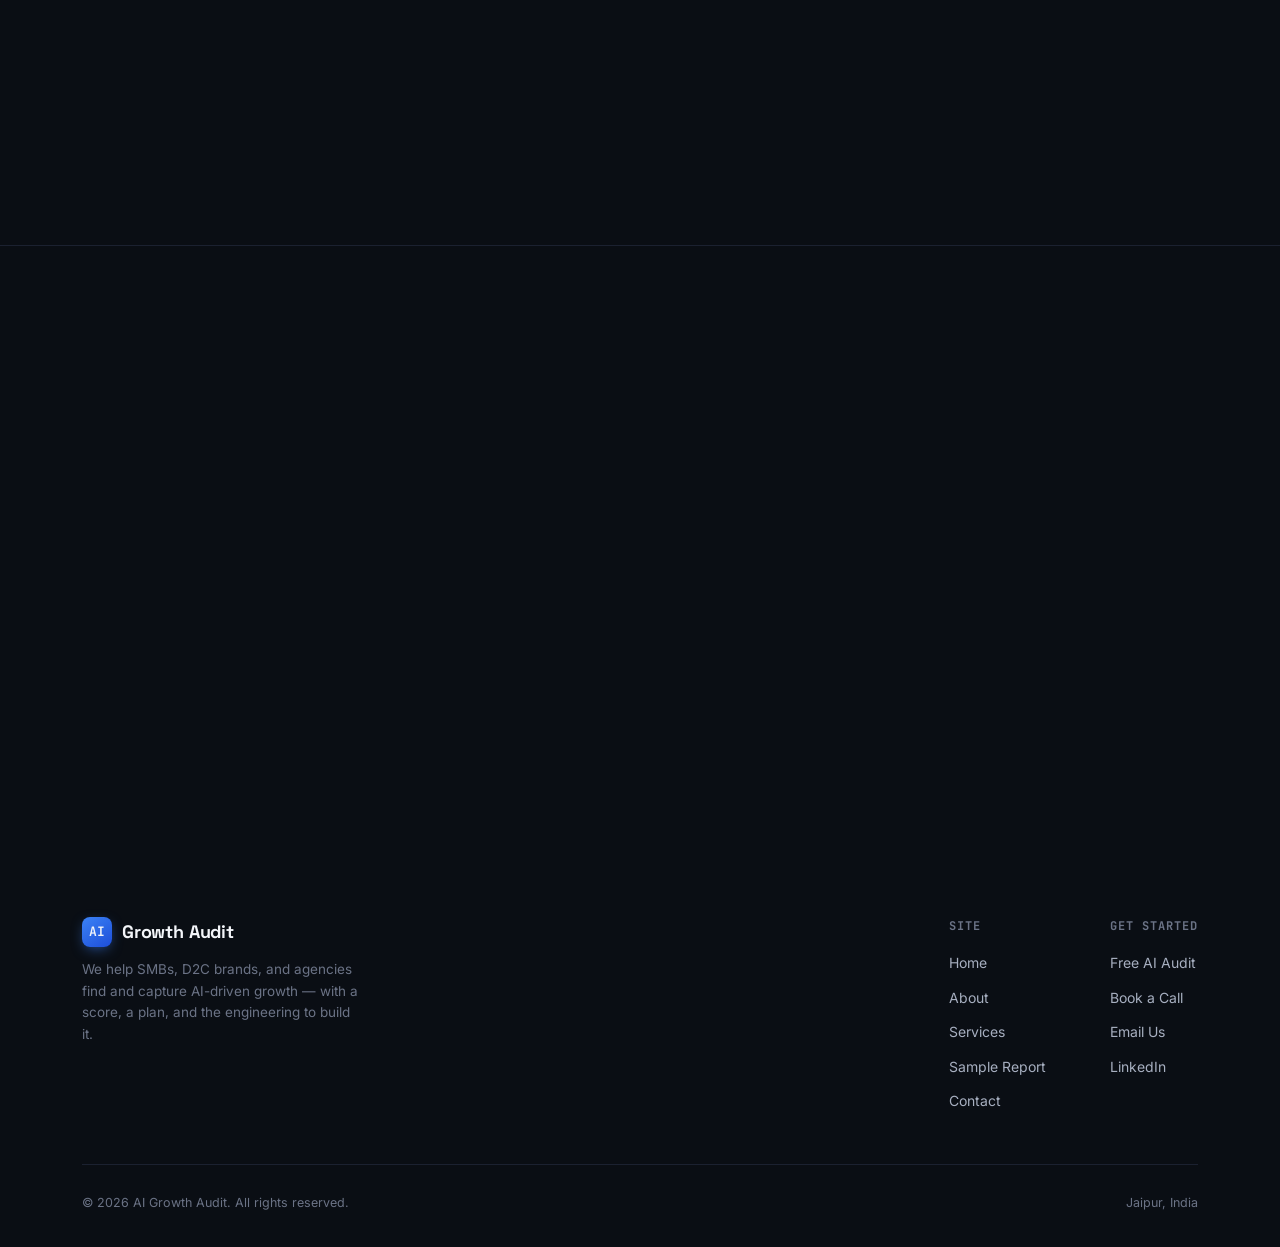
==== commit bb0131d3: "Update index.html" ====
--- a/index.html
+++ b/index.html
@@ -424,6 +424,7 @@
           <a href="contact.html">Free AI Audit</a>
           <a href="contact.html">Book a Call</a>
           <a href="mailto:hello@aigrowthaudit.com">Email Us</a>
+          <a href="https://www.linkedin.com/in/seema-nitharwal/" target="_blank" rel="noopener">LinkedIn</a>
         </div>
       </div>
     </div>
@@ -434,7 +435,7 @@
   </div>
 </footer>
 
-<a href="https://wa.me/910000000000?text=Hi!%20I'd%20like%20to%20get%20a%20free%20AI%20audit%20for%20my%20business." class="wa-float" target="_blank" rel="noopener" aria-label="Chat on WhatsApp">
+<a href="https://wa.me/919983005432?text=Hi!%20I'd%20like%20to%20get%20a%20free%20AI%20audit%20for%20my%20business." class="wa-float" target="_blank" rel="noopener" aria-label="Chat on WhatsApp">
   <svg viewBox="0 0 24 24" fill="white"><path d="M17.6 6.32A7.85 7.85 0 0012.05 4a7.94 7.94 0 00-6.9 11.9L4 20l4.2-1.1a7.9 7.9 0 003.85 1h.01a7.94 7.94 0 007.94-7.93 7.9 7.9 0 00-2.4-5.65zm-5.55 12.2h-.01a6.6 6.6 0 01-3.36-.92l-.24-.14-2.5.65.67-2.44-.16-.25a6.6 6.6 0 01-1.01-3.5 6.6 6.6 0 0111.27-4.66 6.55 6.55 0 011.94 4.67 6.6 6.6 0 01-6.6 6.59zm3.62-4.94c-.2-.1-1.17-.58-1.35-.64-.18-.07-.31-.1-.44.1s-.51.64-.62.77-.23.15-.42.05a5.4 5.4 0 01-1.6-.98 6 6 0 01-1.1-1.37c-.12-.2 0-.3.09-.4s.2-.23.29-.35a1.3 1.3 0 00.2-.33.37.37 0 000-.35c-.05-.1-.44-1.06-.6-1.45-.16-.38-.32-.33-.44-.33h-.38a.72.72 0 00-.52.24 2.2 2.2 0 00-.68 1.63 3.8 3.8 0 00.8 2.03 8.7 8.7 0 003.33 2.94c.47.2.83.32 1.11.41a2.67 2.67 0 001.23.08c.37-.06 1.17-.48 1.34-.94s.17-.86.12-.94-.18-.13-.38-.23z"/></svg>
 </a>
 
